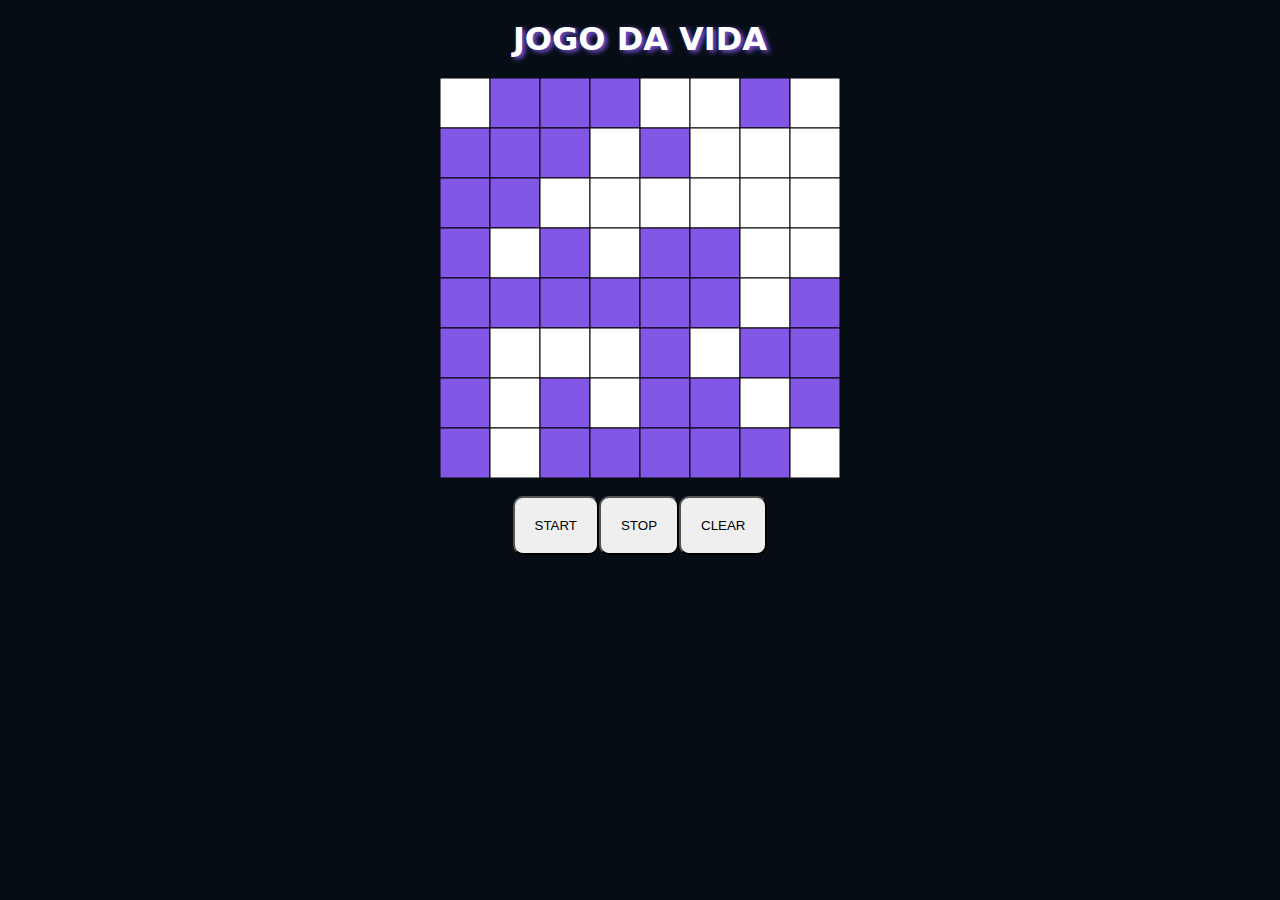
==== TAREFA 2/index.html @ d5542977 "feat: create task two" ====
<!DOCTYPE html>
<html lang="pt-br">

<head>
  <meta charset="UTF-8">
  <meta http-equiv="X-UA-Compatible" content="IE=edge">
  <meta name="viewport" content="width=device-width, initial-scale=1.0">
  <link rel="stylesheet" href="./src/styles/styles.css">
  <title>Jogo da Vida</title>
</head>

<body>
  <main>
    <h1>JOGO DA VIDA</h1>
    <canvas id="canvas" height="400px" width="400px"></canvas>
    <br>
    <div>
      <button id="start">START</button>
      <button id="stop">STOP</button>
      <button id="clear">CLEAR</button>
    </div>
  </main>

  <script src="./src/Canvas.js"></script>
  <script src="./src/gameOfLife.js"></script>
</body>

</html>
---- TAREFA 2/src/styles/styles.css ----
:root {
  --bg-root: #060d15;
  --primary: #8257e5;
  font-family: sans-serif;
  width: 100%;
}

* {
  padding: 0;
  margin: 0;
  box-sizing: border-box;
}

body {
  background-color: var(--bg-root);
}
main {
  display: flex;
  flex-direction: column;
  justify-content: center;
  align-items: center;
}
div {
  display: flex;
  flex-wrap: wrap;
  justify-content: center;
  align-items: center;
}
h1 {
  font-family:system-ui, -apple-system, BlinkMacSystemFont, 'Segoe UI', Roboto, Oxygen, Ubuntu, Cantarell, 'Open Sans', 'Helvetica Neue', sans-serif;
  text-shadow: 3px 2px 5px #8257e5 ;
  color: white;
  padding: 20px
}

button {
 padding: 20px;
 border-radius: 10px;
 
}
button:hover {
 transform: scale(1.1);
}
canvas {
  max-width: 400px;
  width: 100%;
}
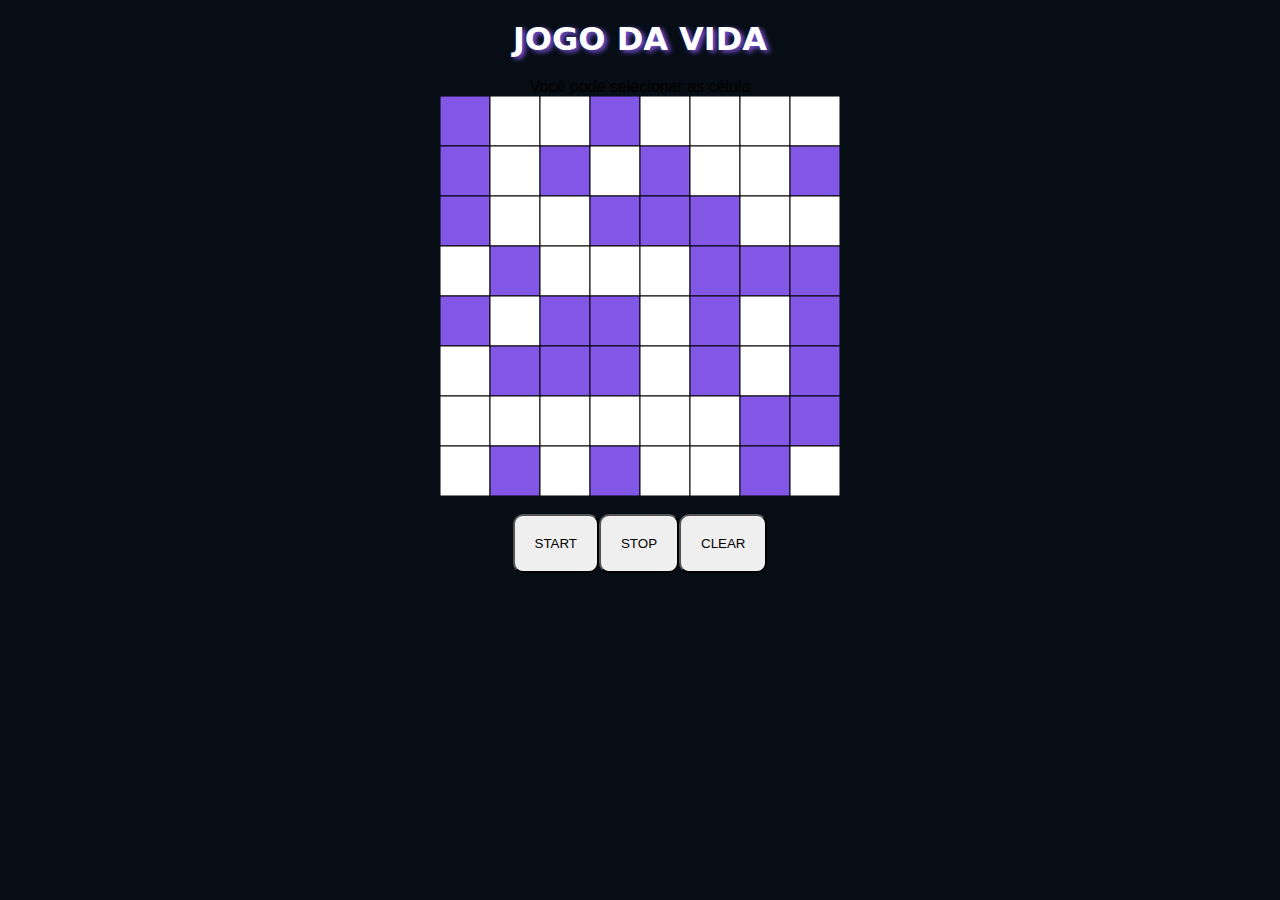
==== commit 6f3ec326: "Update index.html" ====
--- a/TAREFA 2/index.html
+++ b/TAREFA 2/index.html
@@ -12,6 +12,7 @@
 <body>
   <main>
     <h1>JOGO DA VIDA</h1>
+    <p>Você pode selecionar as célula</p>
     <canvas id="canvas" height="400px" width="400px"></canvas>
     <br>
     <div>
@@ -25,4 +26,4 @@
   <script src="./src/gameOfLife.js"></script>
 </body>
 
-</html>+</html>
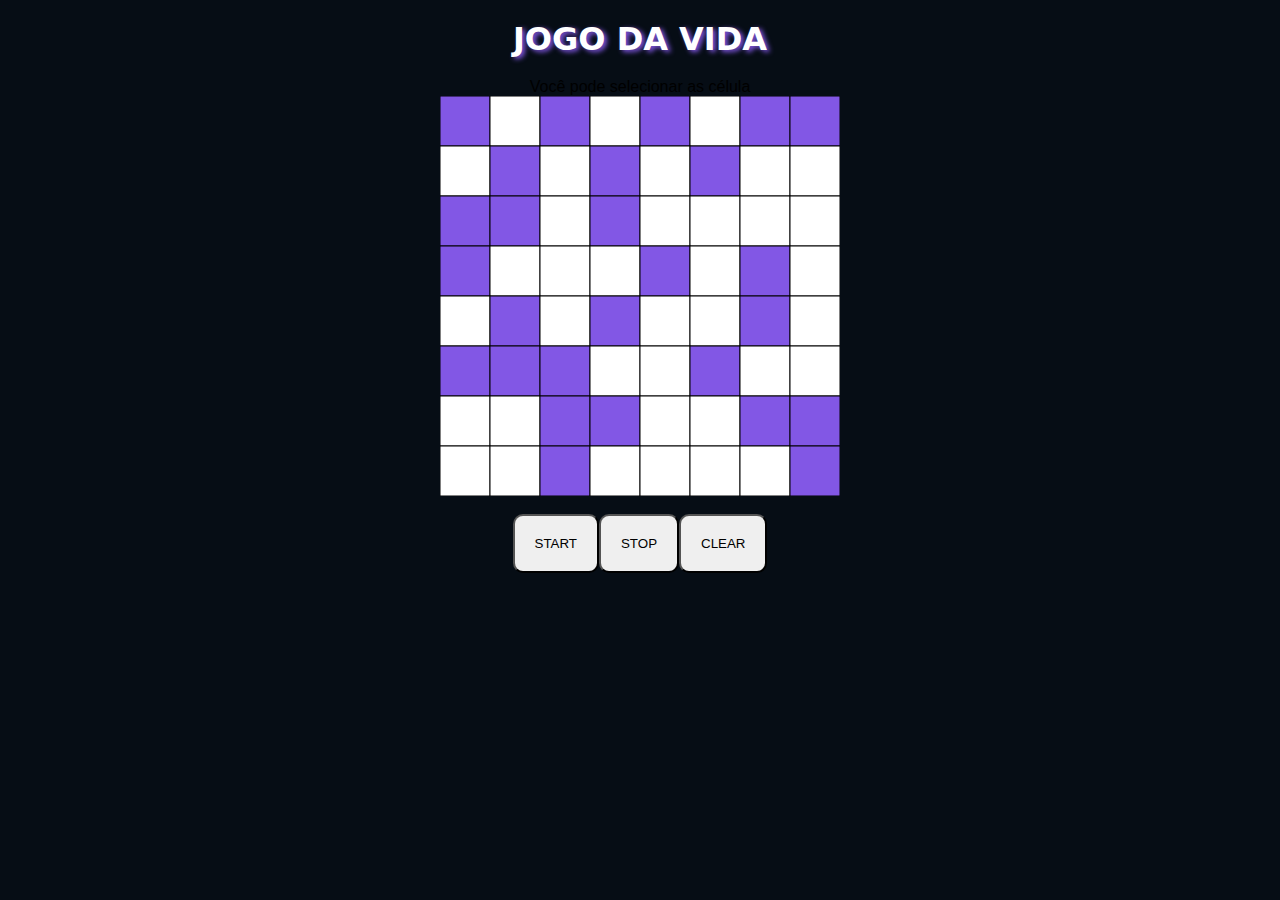
==== commit b6948dd7: "Update index.html" ====
--- a/TAREFA 2/index.html
+++ b/TAREFA 2/index.html
@@ -12,7 +12,7 @@
 <body>
   <main>
     <h1>JOGO DA VIDA</h1>
-    <p>Você pode selecionar as célula</p>
+    <p style="color: white, padding: 10px">Você pode selecionar as célula</p>
     <canvas id="canvas" height="400px" width="400px"></canvas>
     <br>
     <div>
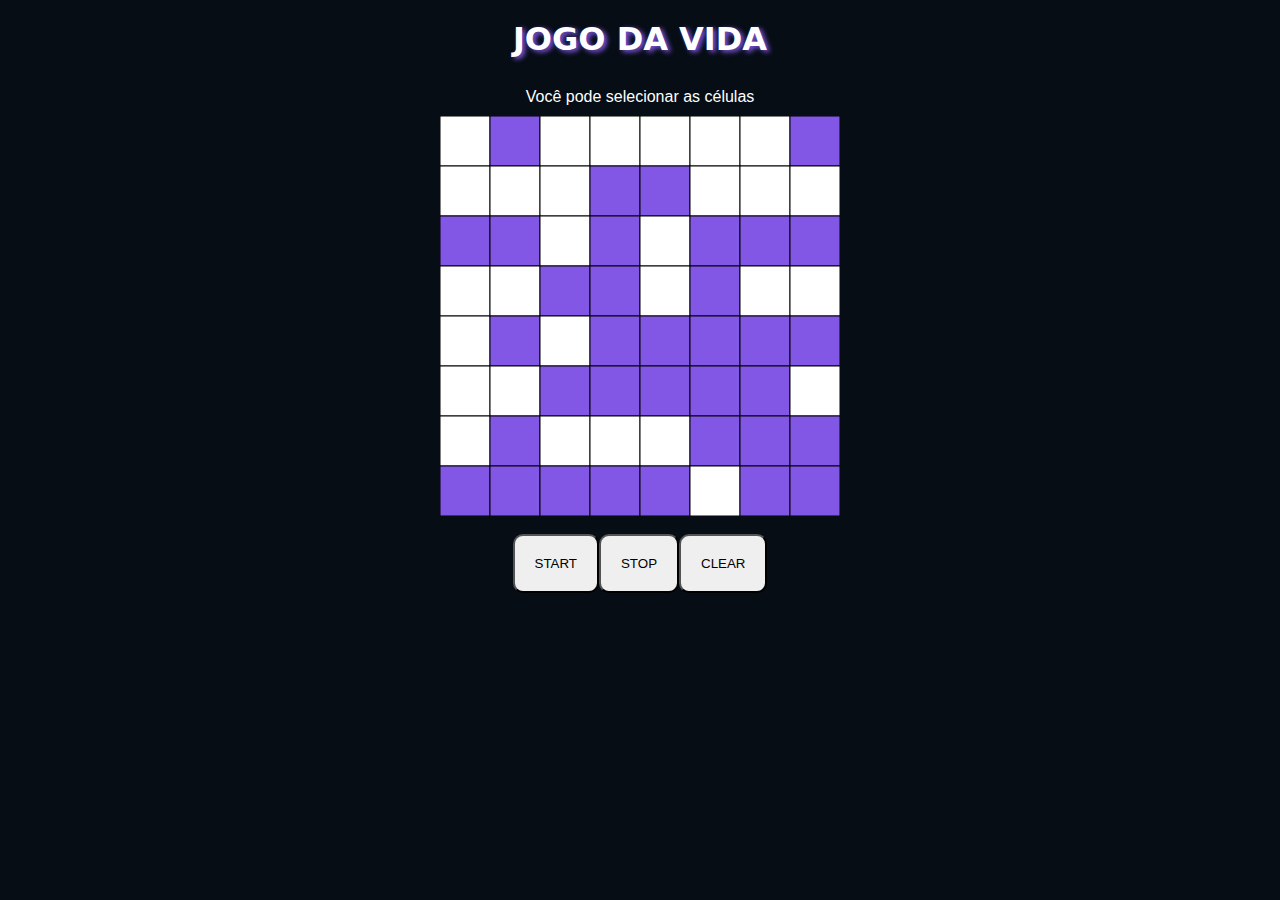
==== commit 7ac6936c: "Update index.html" ====
--- a/TAREFA 2/index.html
+++ b/TAREFA 2/index.html
@@ -12,7 +12,7 @@
 <body>
   <main>
     <h1>JOGO DA VIDA</h1>
-    <p style="color: white, padding: 10px">Você pode selecionar as célula</p>
+    <p style="color: white; padding: 10px">Você pode selecionar as células</p>
     <canvas id="canvas" height="400px" width="400px"></canvas>
     <br>
     <div>
